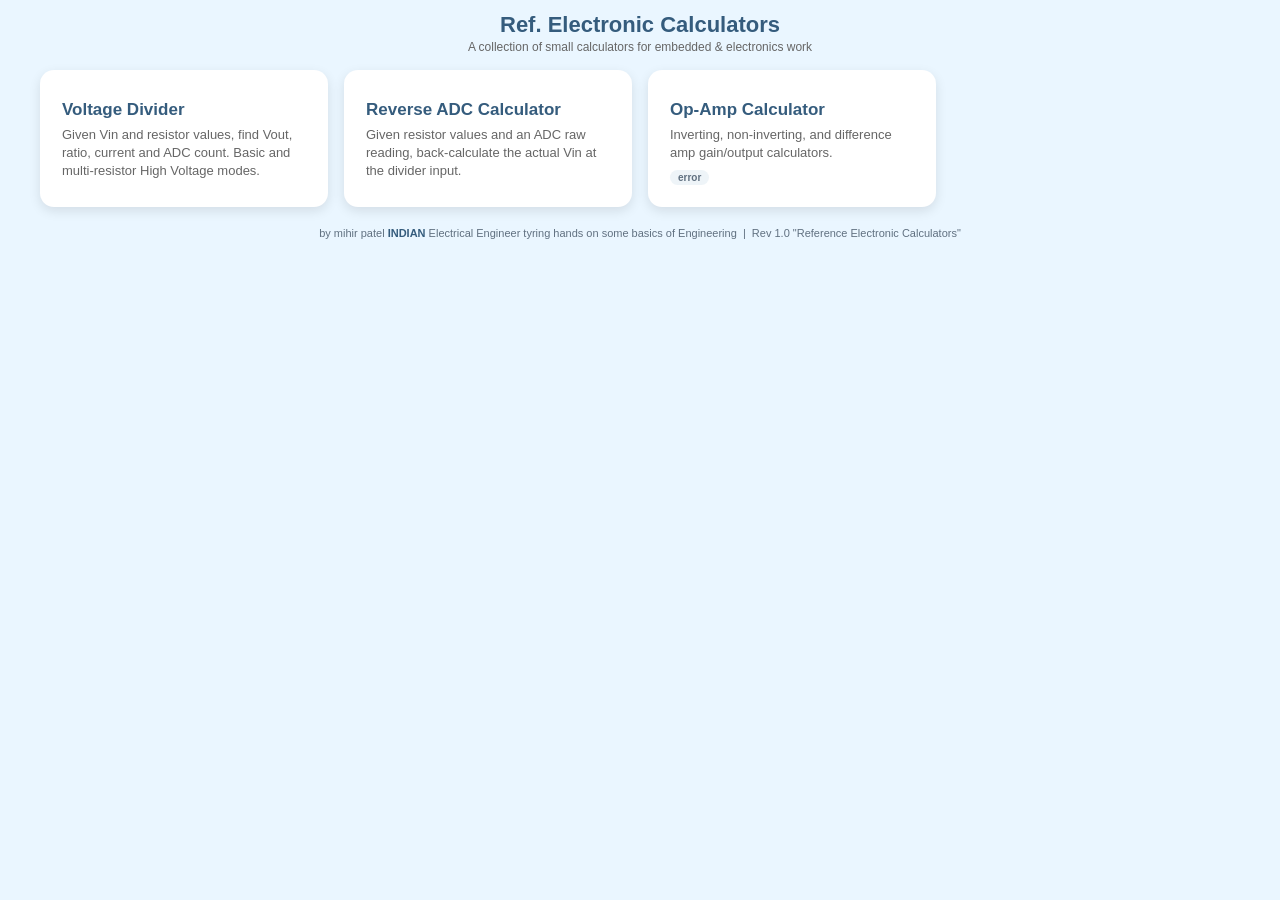
==== index.html @ 8b351b2a "Update index.html" ====
<!DOCTYPE html>
<html lang="en">
<head>
<meta charset="UTF-8">
<meta name="viewport" content="width=device-width,initial-scale=1">
<title>Electronics Toolkit</title>
<link rel="icon" href="data:image/svg+xml,<svg xmlns=%22http://www.w3.org/2000/svg%22 viewBox=%220 0 100 100%22><rect width=%22100%22 height=%22100%22 rx=%2220%22 fill=%22%23355c7d%22/><text x=%2250%22 y=%2270%22 font-size=%2260%22 font-family=%22Arial,sans-serif%22 font-weight=%22bold%22 fill=%22white%22 text-anchor=%22middle%22>M</text></svg>">
<link rel="stylesheet" href="style.css">
</head>
<body>
<div class="container">
  <header>
    <h1>Ref. Electronic Calculators</h1>
    <p class="subtitle">A collection of small calculators for embedded &amp; electronics work</p>
  </header>

  <div class="tool-grid">
    <a class="tool-card" href="voltage-divider.html">
      <div class="icon"></div>
      <h2>Voltage Divider</h2>
      <p>Given Vin and resistor values, find Vout, ratio, current and ADC count. Basic and multi-resistor High Voltage modes.</p>
    </a>

    <a class="tool-card" href="reverse-adc.html">
      <div class="icon"></div>
      <h2>Reverse ADC Calculator</h2>
      <p>Given resistor values and an ADC raw reading, back-calculate the actual Vin at the divider input.</p>
    </a>

    <a class="tool-card " href="#">
      <div class="icon"></div>
      <h2>Op-Amp Calculator</h2>
      <p>Inverting, non-inverting, and difference amp gain/output calculators.</p>
      <span class="badge">error</span>
    </a>
  </div>

  <div class="site-footer">
    <p class="credit"> by mihir patel <b>INDIAN</b> Electrical Engineer tyring hands on some basics of Engineering &nbsp;|&nbsp; Rev 1.0 "Reference Electronic Calculators"</p>
  </div>
</div>
</body>
</html>
---- style.css ----
*{margin:0;padding:0;box-sizing:border-box}
html,body{height:100%}
body{font-family:Arial,sans-serif;background:#eaf6ff;color:#2c3e50;padding:12px;font-size:14px}
.container{max-width:1200px;margin:auto}

/* nav bar (tool pages) */
.topnav{display:flex;align-items:center;gap:10px;margin-bottom:10px}
.topnav a{
  text-decoration:none;color:#355c7d;font-weight:bold;font-size:13px;
  background:#fff;padding:8px 12px;border-radius:8px;box-shadow:0 3px 8px rgba(0,0,0,.08);
}
.topnav a:hover{background:#eef4f8}

header{text-align:center;margin-bottom:10px}
header h1{font-size:22px;color:#355c7d}
.subtitle{color:#666;margin-top:2px;font-size:12px}

/* mode toggle */
.mode-toggle{display:flex;gap:8px;margin-bottom:12px}
.mode-toggle label{
  flex:1;text-align:center;padding:12px 8px;border-radius:10px;
  background:#fff;border:2px solid #cfd8dc;font-weight:bold;cursor:pointer;
  box-shadow:0 3px 8px rgba(0,0,0,.08);font-size:14px;color:#607080;
  transition:.15s;
}
.mode-toggle input{display:none}
.mode-toggle label:hover{border-color:#a9c3d6}
.mode-toggle input:checked + label{
  background:#355c7d;border-color:#355c7d;color:#fff;box-shadow:0 4px 10px rgba(53,92,125,.35);
}

.main-grid{display:grid;grid-template-columns:1.1fr 1fr;gap:14px;align-items:start}
.left-col{display:flex;flex-direction:column;gap:12px}

.card{background:#fff;border-radius:12px;padding:14px;box-shadow:0 4px 12px rgba(0,0,0,.10)}
h2{margin-bottom:10px;color:#355c7d;font-size:16px}
h3{margin:10px 0 6px;font-size:13px;color:#355c7d}

label{display:block;font-weight:bold;margin-top:8px;margin-bottom:4px;font-size:13px}
.radio-label{font-weight:normal;display:block;margin:4px 0;font-size:13px}

input[type=number],select{width:100%;padding:8px;border:1px solid #cfd8dc;border-radius:6px;font-size:13px}

.input-row{display:grid;grid-template-columns:1fr 100px;gap:8px;align-items:center;margin-bottom:6px}
.resistor-row{display:grid;grid-template-columns:30px 1fr 90px 34px;gap:6px;align-items:center;margin-bottom:6px}
.resistor-row .row-label{font-weight:bold;color:#355c7d;text-align:center;font-size:12px}

button{padding:9px 12px;border:none;border-radius:6px;background:#d8c3a5;font-weight:bold;cursor:pointer;font-size:13px}
button:hover{background:#c8b08f}
.remove-btn{padding:6px;background:#f3d3d3}
.remove-btn:hover{background:#e8b6b6}
.remove-btn:disabled{opacity:.4;cursor:not-allowed;background:#eee}

.calc-btn{width:100%;padding:12px;font-size:15px;background:#355c7d;color:#fff}
.calc-btn:hover{background:#2a4a66}

.eq-line{color:#555;margin-bottom:6px;font-size:12px}
.resistor-scroll{max-height:130px;overflow-y:auto;padding-right:2px}

.results-grid{display:grid;grid-template-columns:1fr 1fr;gap:8px}
.result-item{background:#fff8ed;border-left:4px solid #d8c3a5;border-radius:6px;padding:8px 10px}
.result-item span{display:block;color:#666;font-size:11px}
.result-item h3{margin:2px 0 0;font-size:16px;color:#2c3e50}
.result-item.wide{grid-column:1 / -1}
.result-item.status-ok h3{color:#27ae60}
.result-item.status-error h3{color:#c0392b}
.result-item.status-warn h3{color:#b8860b}

hr{border:none;border-top:1px solid #ddd;margin:10px 0}

#upperAnalysis,#lowerAnalysis{background:#f8fbfd;border:1px dashed #b8c8d0;padding:8px;border-radius:6px;min-height:40px;max-height:90px;overflow-y:auto}
.analysis-item{display:flex;justify-content:space-between;padding:5px 2px;border-bottom:1px solid #e3edf2;font-size:12px;gap:6px}
.analysis-item:last-child{border-bottom:none}
.analysis-item .a-label{font-weight:bold;color:#355c7d;white-space:nowrap}
.analysis-item .a-values{color:#555;text-align:right}

.hidden{display:none !important}

/* hub / landing page */
.tool-grid{display:grid;grid-template-columns:repeat(auto-fill,minmax(240px,1fr));gap:16px;margin-top:16px}
.tool-card{
  background:#fff;border-radius:14px;padding:20px;box-shadow:0 4px 12px rgba(0,0,0,.10);
  text-decoration:none;color:#2c3e50;display:block;transition:.15s;border:2px solid transparent;
}
.tool-card:hover{border-color:#355c7d;transform:translateY(-2px)}
.tool-card .icon{font-size:28px;margin-bottom:8px}
.tool-card h2{font-size:17px;margin-bottom:6px}
.tool-card p{font-size:13px;color:#666;line-height:1.4}
.tool-card.coming-soon{opacity:.55;pointer-events:none}
.tool-card .badge{
  display:inline-block;font-size:10px;background:#eef4f8;color:#607080;
  padding:2px 8px;border-radius:10px;margin-top:8px;font-weight:bold;
}

/* schematic */
.schematic-card{margin-top:14px}
.schematic-wrap{overflow-x:auto;display:flex;justify-content:center;padding:6px 0}
.schematic-wrap svg text{font-family:Arial,sans-serif}
.schematic-empty{color:#8a99a8;font-size:12px;text-align:center;padding:20px 0}

/* footer */
.site-footer{margin-top:18px;text-align:center;font-size:11px;color:#8a99a8;line-height:1.6}
.site-footer .footnote{font-style:italic;margin-bottom:2px}
.site-footer .credit{color:#607080}
.site-footer .credit b{color:#355c7d}

@media(max-width:900px){
.main-grid{grid-template-columns:1fr}
}
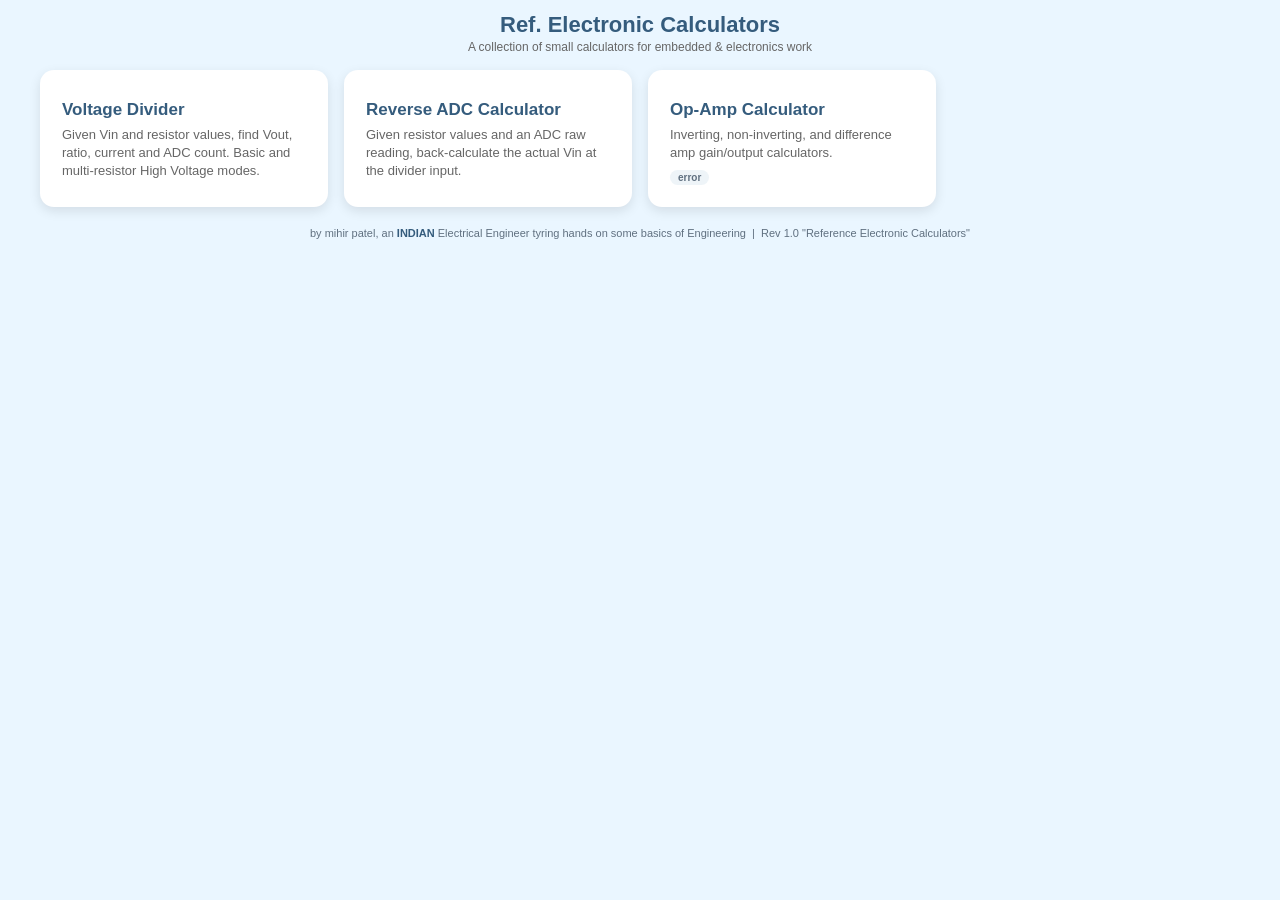
==== commit 117bc7a3: "Update index.html" ====
--- a/index.html
+++ b/index.html
@@ -36,7 +36,7 @@
   </div>
 
   <div class="site-footer">
-    <p class="credit"> by mihir patel <b>INDIAN</b> Electrical Engineer tyring hands on some basics of Engineering &nbsp;|&nbsp; Rev 1.0 "Reference Electronic Calculators"</p>
+    <p class="credit"> by mihir patel, an <b>INDIAN</b> Electrical Engineer tyring hands on some basics of Engineering &nbsp;|&nbsp; Rev 1.0 "Reference Electronic Calculators"</p>
   </div>
 </div>
 </body>
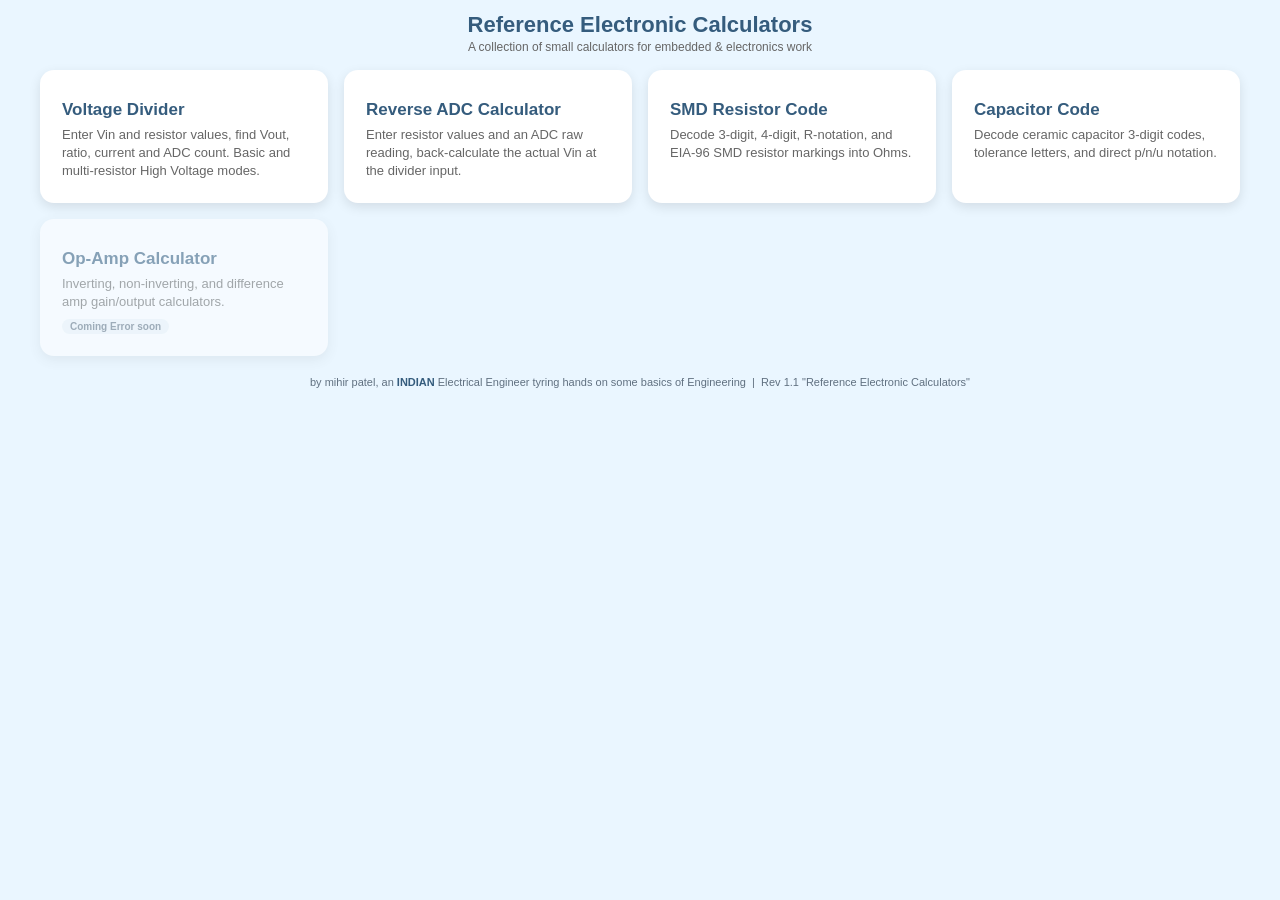
==== commit ccc9f309: "Update text and add new calculator tools in index.html" ====
--- a/index.html
+++ b/index.html
@@ -10,7 +10,7 @@
 <body>
 <div class="container">
   <header>
-    <h1>Ref. Electronic Calculators</h1>
+    <h1>Reference Electronic Calculators</h1>
     <p class="subtitle">A collection of small calculators for embedded &amp; electronics work</p>
   </header>
 
@@ -18,25 +18,37 @@
     <a class="tool-card" href="voltage-divider.html">
       <div class="icon"></div>
       <h2>Voltage Divider</h2>
-      <p>Given Vin and resistor values, find Vout, ratio, current and ADC count. Basic and multi-resistor High Voltage modes.</p>
+      <p>Enter Vin and resistor values, find Vout, ratio, current and ADC count. Basic and multi-resistor High Voltage modes.</p>
     </a>
 
     <a class="tool-card" href="reverse-adc.html">
       <div class="icon"></div>
       <h2>Reverse ADC Calculator</h2>
-      <p>Given resistor values and an ADC raw reading, back-calculate the actual Vin at the divider input.</p>
+      <p>Enter resistor values and an ADC raw reading, back-calculate the actual Vin at the divider input.</p>
     </a>
 
-    <a class="tool-card " href="#">
+    <a class="tool-card" href="smd-resistor-code.html">
+      <div class="icon"></div>
+      <h2>SMD Resistor Code</h2>
+      <p>Decode 3-digit, 4-digit, R-notation, and EIA-96 SMD resistor markings into Ohms.</p>
+    </a>
+
+    <a class="tool-card" href="capacitor-code.html">
+      <div class="icon"></div>
+      <h2>Capacitor Code</h2>
+      <p>Decode ceramic capacitor 3-digit codes, tolerance letters, and direct p/n/u notation.</p>
+    </a>
+
+    <a class="tool-card coming-soon" href="#">
       <div class="icon"></div>
       <h2>Op-Amp Calculator</h2>
       <p>Inverting, non-inverting, and difference amp gain/output calculators.</p>
-      <span class="badge">error</span>
+      <span class="badge">Coming Error soon</span>
     </a>
   </div>
 
   <div class="site-footer">
-    <p class="credit"> by mihir patel, an <b>INDIAN</b> Electrical Engineer tyring hands on some basics of Engineering &nbsp;|&nbsp; Rev 1.0 "Reference Electronic Calculators"</p>
+    <p class="credit"> by mihir patel, an <b>INDIAN</b> Electrical Engineer tyring hands on some basics of Engineering &nbsp;|&nbsp; Rev 1.1 "Reference Electronic Calculators"</p>
   </div>
 </div>
 </body>
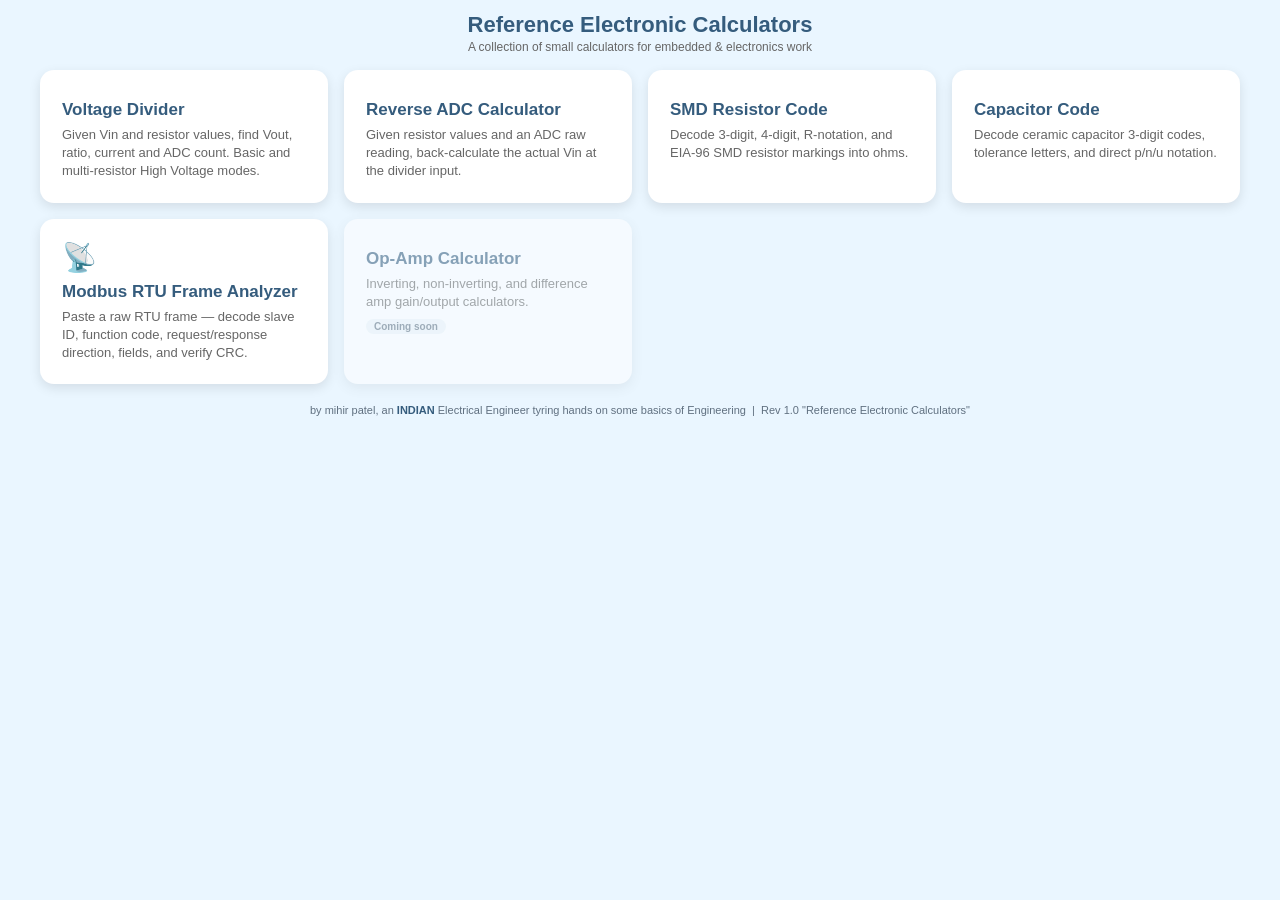
==== commit 96407fa6: "Update index.html" ====
--- a/index.html
+++ b/index.html
@@ -3,7 +3,7 @@
 <head>
 <meta charset="UTF-8">
 <meta name="viewport" content="width=device-width,initial-scale=1">
-<title>Electronics Toolkit</title>
+<title>Electronics Calculator</title>
 <link rel="icon" href="data:image/svg+xml,<svg xmlns=%22http://www.w3.org/2000/svg%22 viewBox=%220 0 100 100%22><rect width=%22100%22 height=%22100%22 rx=%2220%22 fill=%22%23355c7d%22/><text x=%2250%22 y=%2270%22 font-size=%2260%22 font-family=%22Arial,sans-serif%22 font-weight=%22bold%22 fill=%22white%22 text-anchor=%22middle%22>M</text></svg>">
 <link rel="stylesheet" href="style.css">
 </head>
@@ -18,19 +18,19 @@
     <a class="tool-card" href="voltage-divider.html">
       <div class="icon"></div>
       <h2>Voltage Divider</h2>
-      <p>Enter Vin and resistor values, find Vout, ratio, current and ADC count. Basic and multi-resistor High Voltage modes.</p>
+      <p>Given Vin and resistor values, find Vout, ratio, current and ADC count. Basic and multi-resistor High Voltage modes.</p>
     </a>
 
     <a class="tool-card" href="reverse-adc.html">
       <div class="icon"></div>
       <h2>Reverse ADC Calculator</h2>
-      <p>Enter resistor values and an ADC raw reading, back-calculate the actual Vin at the divider input.</p>
+      <p>Given resistor values and an ADC raw reading, back-calculate the actual Vin at the divider input.</p>
     </a>
 
     <a class="tool-card" href="smd-resistor-code.html">
       <div class="icon"></div>
       <h2>SMD Resistor Code</h2>
-      <p>Decode 3-digit, 4-digit, R-notation, and EIA-96 SMD resistor markings into Ohms.</p>
+      <p>Decode 3-digit, 4-digit, R-notation, and EIA-96 SMD resistor markings into ohms.</p>
     </a>
 
     <a class="tool-card" href="capacitor-code.html">
@@ -39,16 +39,22 @@
       <p>Decode ceramic capacitor 3-digit codes, tolerance letters, and direct p/n/u notation.</p>
     </a>
 
+    <a class="tool-card" href="modbus-frame-analyzer.html">
+      <div class="icon">📡</div>
+      <h2>Modbus RTU Frame Analyzer</h2>
+      <p>Paste a raw RTU frame — decode slave ID, function code, request/response direction, fields, and verify CRC.</p>
+    </a>
+
     <a class="tool-card coming-soon" href="#">
       <div class="icon"></div>
       <h2>Op-Amp Calculator</h2>
       <p>Inverting, non-inverting, and difference amp gain/output calculators.</p>
-      <span class="badge">Coming Error soon</span>
+      <span class="badge">Coming soon</span>
     </a>
   </div>
 
   <div class="site-footer">
-    <p class="credit"> by mihir patel, an <b>INDIAN</b> Electrical Engineer tyring hands on some basics of Engineering &nbsp;|&nbsp; Rev 1.1 "Reference Electronic Calculators"</p>
+    <p class="credit"> by mihir patel, an <b>INDIAN</b> Electrical Engineer tyring hands on some basics of Engineering &nbsp;|&nbsp; Rev 1.0 "Reference Electronic Calculators"</p>
   </div>
 </div>
 </body>
--- a/style.css
+++ b/style.css
@@ -104,6 +104,17 @@
 .site-footer .credit{color:#607080}
 .site-footer .credit b{color:#355c7d}
 
+/* reference tables */
+.ref-table{width:100%;border-collapse:collapse;font-size:12px;margin-bottom:14px}
+.ref-table:last-child{margin-bottom:0}
+.ref-table th,.ref-table td{padding:6px 8px;text-align:left;border-bottom:1px solid #e3edf2}
+.ref-table th{color:#355c7d;background:#f8fbfd;font-size:11px;text-transform:uppercase;letter-spacing:.3px}
+.ref-table td:first-child{font-weight:bold;color:#355c7d;white-space:nowrap}
+
+/* modbus example buttons */
+.ex-btn{text-align:left;background:#f8fbfd;border:1px solid #cfd8dc;font-family:'Courier New',monospace;font-size:11px;font-weight:normal}
+.ex-btn:hover{background:#eef4f8;border-color:#a9c3d6}
+
 @media(max-width:900px){
 .main-grid{grid-template-columns:1fr}
 }
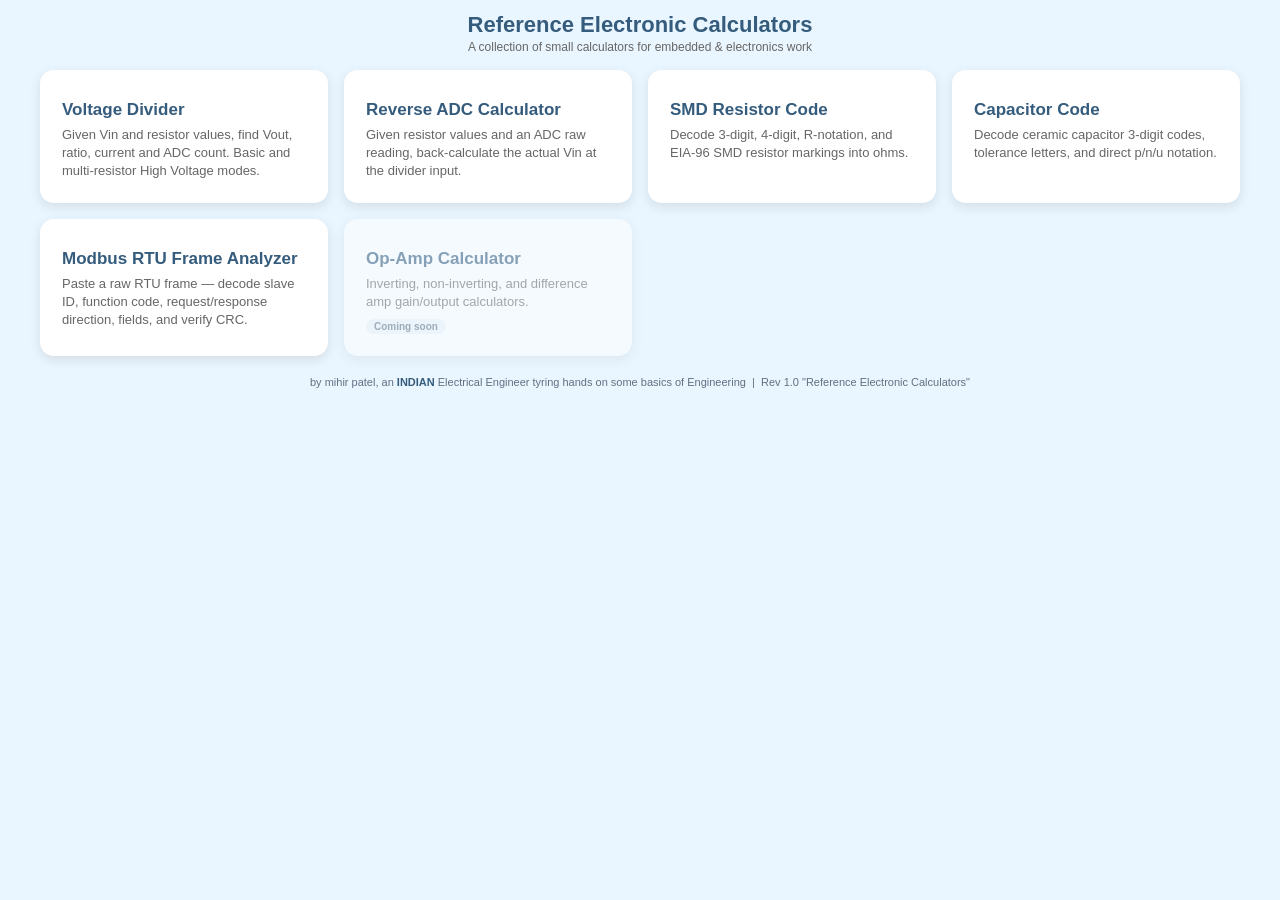
==== commit 165d0856: "Update index.html" ====
--- a/index.html
+++ b/index.html
@@ -40,7 +40,7 @@
     </a>
 
     <a class="tool-card" href="modbus-frame-analyzer.html">
-      <div class="icon">📡</div>
+      <div class="icon"></div>
       <h2>Modbus RTU Frame Analyzer</h2>
       <p>Paste a raw RTU frame — decode slave ID, function code, request/response direction, fields, and verify CRC.</p>
     </a>
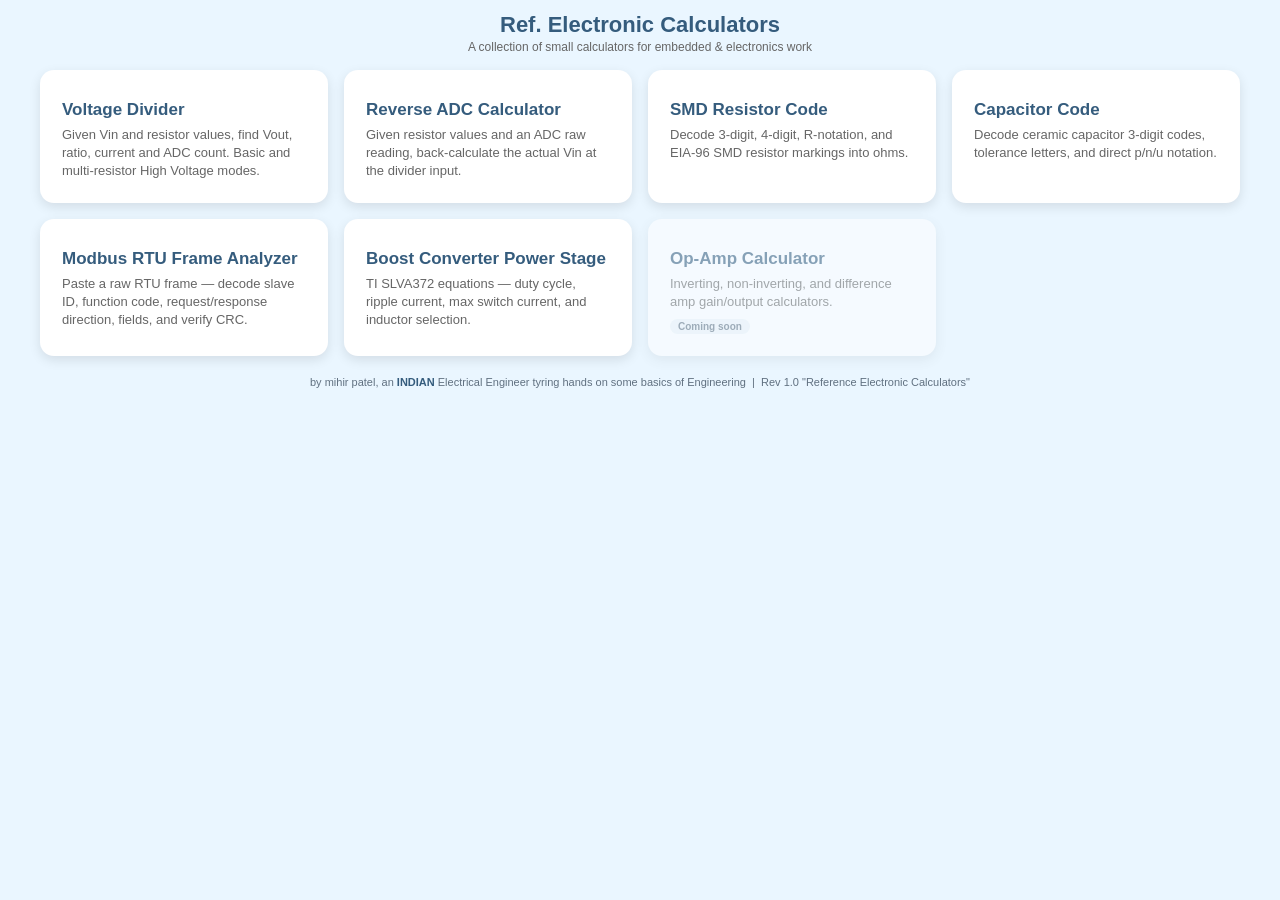
==== commit cd526bed: "Update index.html" ====
--- a/index.html
+++ b/index.html
@@ -3,14 +3,14 @@
 <head>
 <meta charset="UTF-8">
 <meta name="viewport" content="width=device-width,initial-scale=1">
-<title>Electronics Calculator</title>
+<title>Electronics Toolkit</title>
 <link rel="icon" href="data:image/svg+xml,<svg xmlns=%22http://www.w3.org/2000/svg%22 viewBox=%220 0 100 100%22><rect width=%22100%22 height=%22100%22 rx=%2220%22 fill=%22%23355c7d%22/><text x=%2250%22 y=%2270%22 font-size=%2260%22 font-family=%22Arial,sans-serif%22 font-weight=%22bold%22 fill=%22white%22 text-anchor=%22middle%22>M</text></svg>">
 <link rel="stylesheet" href="style.css">
 </head>
 <body>
 <div class="container">
   <header>
-    <h1>Reference Electronic Calculators</h1>
+    <h1>Ref. Electronic Calculators</h1>
     <p class="subtitle">A collection of small calculators for embedded &amp; electronics work</p>
   </header>
 
@@ -45,6 +45,12 @@
       <p>Paste a raw RTU frame — decode slave ID, function code, request/response direction, fields, and verify CRC.</p>
     </a>
 
+    <a class="tool-card" href="boost-converter.html">
+      <div class="icon"></div>
+      <h2>Boost Converter Power Stage</h2>
+      <p>TI SLVA372 equations — duty cycle, ripple current, max switch current, and inductor selection.</p>
+    </a>
+
     <a class="tool-card coming-soon" href="#">
       <div class="icon"></div>
       <h2>Op-Amp Calculator</h2>
--- a/style.css
+++ b/style.css
@@ -115,6 +115,8 @@
 .ex-btn{text-align:left;background:#f8fbfd;border:1px solid #cfd8dc;font-family:'Courier New',monospace;font-size:11px;font-weight:normal}
 .ex-btn:hover{background:#eef4f8;border-color:#a9c3d6}
 
+.frame-textarea{width:100%;min-height:110px;padding:10px;border:1px solid #cfd8dc;border-radius:8px;font-size:13px;font-family:'Courier New',monospace;resize:vertical;line-height:1.5}
+
 @media(max-width:900px){
 .main-grid{grid-template-columns:1fr}
 }
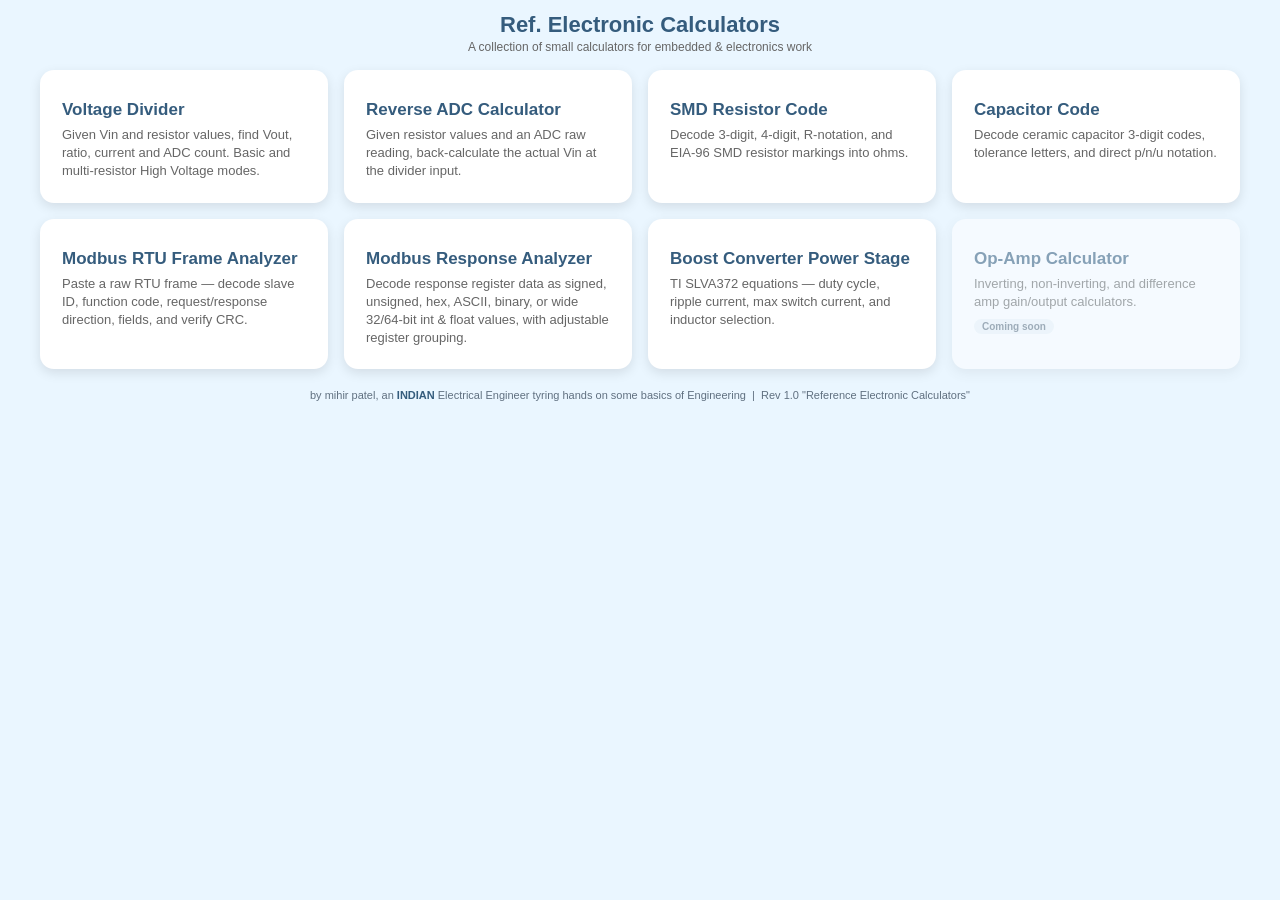
==== commit 3cf60d04: "Update index.html" ====
--- a/index.html
+++ b/index.html
@@ -13,44 +13,42 @@
     <h1>Ref. Electronic Calculators</h1>
     <p class="subtitle">A collection of small calculators for embedded &amp; electronics work</p>
   </header>
-
   <div class="tool-grid">
     <a class="tool-card" href="voltage-divider.html">
       <div class="icon"></div>
       <h2>Voltage Divider</h2>
       <p>Given Vin and resistor values, find Vout, ratio, current and ADC count. Basic and multi-resistor High Voltage modes.</p>
     </a>
-
     <a class="tool-card" href="reverse-adc.html">
       <div class="icon"></div>
       <h2>Reverse ADC Calculator</h2>
       <p>Given resistor values and an ADC raw reading, back-calculate the actual Vin at the divider input.</p>
     </a>
-
     <a class="tool-card" href="smd-resistor-code.html">
       <div class="icon"></div>
       <h2>SMD Resistor Code</h2>
       <p>Decode 3-digit, 4-digit, R-notation, and EIA-96 SMD resistor markings into ohms.</p>
     </a>
-
     <a class="tool-card" href="capacitor-code.html">
       <div class="icon"></div>
       <h2>Capacitor Code</h2>
       <p>Decode ceramic capacitor 3-digit codes, tolerance letters, and direct p/n/u notation.</p>
     </a>
-
     <a class="tool-card" href="modbus-frame-analyzer.html">
       <div class="icon"></div>
       <h2>Modbus RTU Frame Analyzer</h2>
       <p>Paste a raw RTU frame — decode slave ID, function code, request/response direction, fields, and verify CRC.</p>
     </a>
-
+    <a class="tool-card" href="modbus-response-analyzer.html">
+      <div class="icon"></div>
+      <h2>Modbus Response Analyzer</h2>
+      <p>Decode response register data as signed, unsigned, hex, ASCII, binary, or wide 32/64-bit int &amp; float values, with adjustable register grouping.</p>
+    </a>
     <a class="tool-card" href="boost-converter.html">
       <div class="icon"></div>
       <h2>Boost Converter Power Stage</h2>
       <p>TI SLVA372 equations — duty cycle, ripple current, max switch current, and inductor selection.</p>
     </a>
-
     <a class="tool-card coming-soon" href="#">
       <div class="icon"></div>
       <h2>Op-Amp Calculator</h2>
@@ -58,7 +56,6 @@
       <span class="badge">Coming soon</span>
     </a>
   </div>
-
   <div class="site-footer">
     <p class="credit"> by mihir patel, an <b>INDIAN</b> Electrical Engineer tyring hands on some basics of Engineering &nbsp;|&nbsp; Rev 1.0 "Reference Electronic Calculators"</p>
   </div>
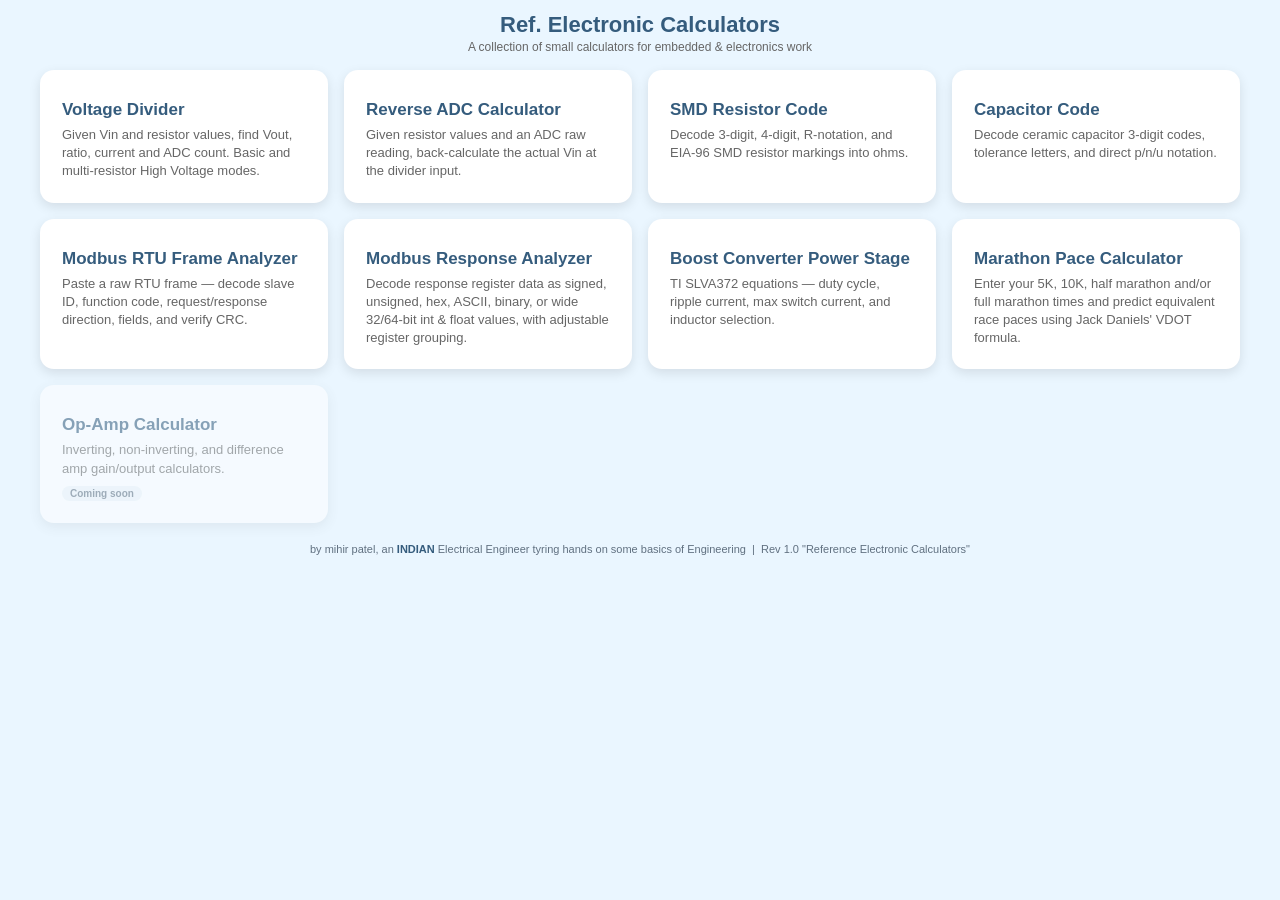
==== commit ff73917d: "Add Marathon Pace Calculator section to index.html" ====
--- a/index.html
+++ b/index.html
@@ -49,6 +49,11 @@
       <h2>Boost Converter Power Stage</h2>
       <p>TI SLVA372 equations — duty cycle, ripple current, max switch current, and inductor selection.</p>
     </a>
+    <a class="tool-card" href="marathon-pace-calculator.html">
+      <div class="icon"></div>
+      <h2>Marathon Pace Calculator</h2>
+      <p>Enter your 5K, 10K, half marathon and/or full marathon times and predict equivalent race paces using Jack Daniels' VDOT formula.</p>
+    </a>
     <a class="tool-card coming-soon" href="#">
       <div class="icon"></div>
       <h2>Op-Amp Calculator</h2>
